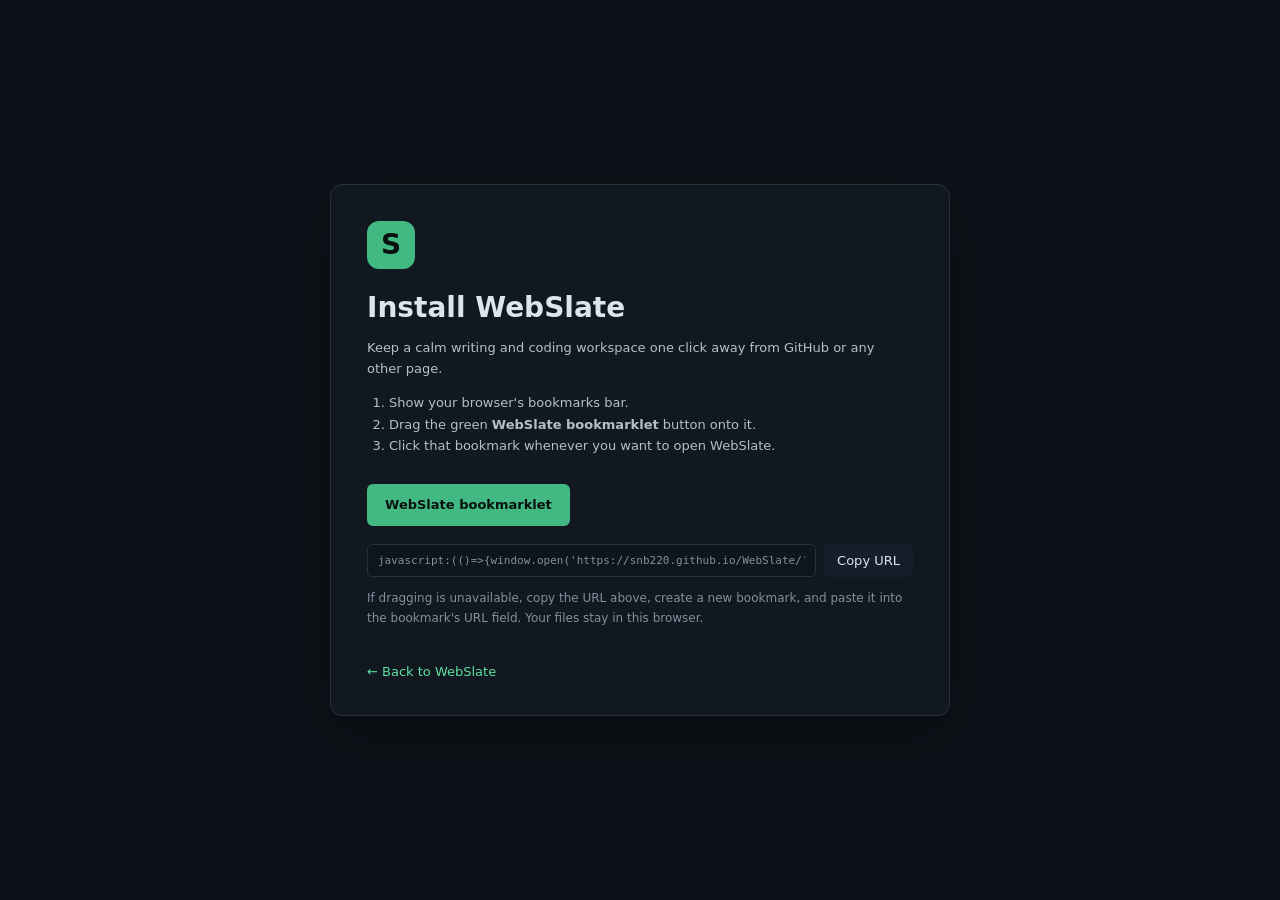
==== bookmarklet.html @ 94cdaa95 "mp" ====
<!doctype html>
<html lang="en">
  <head>
    <meta charset="UTF-8" />
    <meta name="viewport" content="width=device-width, initial-scale=1.0" />
    <meta name="description" content="Install the WebSlate bookmarklet." />
    <title>Install WebSlate bookmarklet</title>
    <link rel="stylesheet" href="styles.css" />
    <style>
      body { overflow: auto; }
      .install-page { min-height: 100vh; display: grid; place-items: center; padding: 32px 18px; }
      .install-card { width: min(620px, 100%); padding: 36px; border: 1px solid var(--border); border-radius: 12px; background: var(--panel); box-shadow: 0 20px 60px #00000033; }
      .install-mark { width: 48px; height: 48px; display: grid; place-items: center; margin-bottom: 22px; border-radius: 12px; color: #08110e; background: var(--accent); font-size: 28px; font-weight: 800; }
      .install-card h1 { margin: 0 0 10px; color: var(--text); font-size: 28px; }
      .install-card p, .install-card li { color: var(--soft); line-height: 1.65; }
      .install-card ol { padding-left: 22px; }
      .bookmarklet { display: inline-flex; align-items: center; justify-content: center; min-height: 42px; margin: 14px 0 8px; padding: 0 18px; border-radius: 6px; color: #08110e; background: var(--accent); font-weight: 700; text-decoration: none; }
      .bookmarklet:hover { background: var(--accent-bright); }
      .copy-row { display: flex; gap: 8px; margin-top: 10px; }
      .copy-row input { min-width: 0; flex: 1; padding: 9px 10px; border: 1px solid var(--border); border-radius: 5px; color: var(--muted); background: var(--editor); font: 11px Consolas, monospace; }
      .copy-row button { padding: 0 13px; border-radius: 5px; color: var(--text); background: var(--panel-raised); }
      .copy-row button:hover { background: #22313d; }
      .install-back { display: inline-block; margin-top: 24px; color: var(--accent-bright); text-decoration: none; }
      .install-note { color: var(--muted) !important; font-size: 12px; }
    </style>
  </head>
  <body>
    <main class="install-page">
      <section class="install-card">
        <div class="install-mark">S</div>
        <h1>Install WebSlate</h1>
        <p>Keep a calm writing and coding workspace one click away from GitHub or any other page.</p>
        <ol>
          <li>Show your browser's bookmarks bar.</li>
          <li>Drag the green <strong>WebSlate bookmarklet</strong> button onto it.</li>
          <li>Click that bookmark whenever you want to open WebSlate.</li>
        </ol>
        <a class="bookmarklet" id="bookmarklet" href="javascript:(()=>{window.open('https://snb220.github.io/WebSlate/','_blank','noopener');})();">WebSlate bookmarklet</a>
        <div class="copy-row">
          <input id="bookmarkletCode" readonly aria-label="Bookmarklet URL" />
          <button id="copyButton" type="button">Copy URL</button>
        </div>
        <p class="install-note">If dragging is unavailable, copy the URL above, create a new bookmark, and paste it into the bookmark's URL field. Your files stay in this browser.</p>
        <a class="install-back" href="index.html">← Back to WebSlate</a>
      </section>
    </main>
    <script>
      const bookmarklet = document.getElementById("bookmarklet");
      const code = bookmarklet.href;
      const codeInput = document.getElementById("bookmarkletCode");
      const copyButton = document.getElementById("copyButton");
      codeInput.value = code;
      copyButton.addEventListener("click", async () => {
        try {
          await navigator.clipboard.writeText(code);
          copyButton.textContent = "Copied";
          setTimeout(() => { copyButton.textContent = "Copy URL"; }, 1600);
        } catch (error) {
          codeInput.select();
          copyButton.textContent = "Select and copy";
        }
      });
    </script>
  </body>
</html>
---- styles.css ----
:root {
  --bg: #0d1117;
  --panel: #111820;
  --panel-raised: #161f29;
  --border: #26313d;
  --muted: #82909f;
  --text: #dce5ed;
  --soft: #b3c0cc;
  --accent: #42b883;
  --accent-bright: #5de0a4;
  --editor: #0f151c;
  --line: #66727f;
  --keyword: #cf8dfb;
  --string: #f0bd7c;
  --comment: #687783;
  --blue: #80bfff;
}

* { box-sizing: border-box; }
html, body { height: 100%; margin: 0; }
body { background: var(--bg); color: var(--text); font-family: "Segoe UI", Inter, system-ui, sans-serif; font-size: 13px; overflow: hidden; }
button { font: inherit; color: inherit; border: 0; cursor: pointer; }
.app-shell { height: 100vh; display: flex; flex-direction: column; }
.topbar { height: 52px; display: flex; align-items: center; padding: 0 17px; background: #10161d; border-bottom: 1px solid var(--border); }
.brand { display: flex; align-items: center; gap: 10px; width: 190px; }
.brand-mark { width: 25px; height: 25px; display: grid; place-items: center; color: #08110e; background: var(--accent); border-radius: 7px; font-weight: 800; font-size: 15px; }
.brand-copy { display: flex; flex-direction: column; gap: 1px; line-height: 1; }
.brand-copy > span { font-weight: 600; font-size: 15px; letter-spacing: .2px; }
.brand-copy small { color: #78958d; font-size: 9px; font-weight: 500; letter-spacing: .04em; }
.top-nav { height: 100%; display: flex; align-items: stretch; gap: 25px; }
.top-nav-item { background: none; color: var(--muted); position: relative; padding: 0 2px; }
.top-nav-link { display: flex; align-items: center; text-decoration: none; }
.top-nav-item.active { color: var(--text); }
.top-nav-item.active::after { content: ""; position: absolute; bottom: -1px; left: 0; right: 0; height: 2px; background: var(--accent); }
.top-actions { margin-left: auto; display: flex; align-items: center; gap: 6px; }
.icon-button, .plain-icon { background: transparent; color: var(--muted); display: grid; place-items: center; }
.icon-button { width: 30px; height: 30px; border-radius: 5px; }
.icon-button:hover, .plain-icon:hover { color: var(--text); background: #1b2732; }
svg { width: 17px; height: 17px; fill: none; stroke: currentColor; stroke-linecap: round; stroke-linejoin: round; stroke-width: 1.6; }
.avatar { width: 34px; height: 27px; display: grid; place-items: center; margin-left: 8px; border-radius: 14px; background: #234453; color: #9ce3cc; font-size: 10px; font-weight: 700; text-decoration: none; transition: .15s ease; }.avatar:hover { color: #d6fff0; background: #2d5963; }
.workspace { display: flex; min-height: 0; flex: 1; }
.activity-bar { width: 53px; flex: 0 0 53px; background: #0d131a; border-right: 1px solid var(--border); display: flex; flex-direction: column; align-items: center; padding: 11px 0; }
.activity-item { width: 43px; height: 43px; display: grid; place-items: center; background: transparent; color: #667482; border-left: 2px solid transparent; }
.activity-item svg { width: 20px; height: 20px; stroke-width: 1.4; }
.activity-item:hover { color: var(--text); }
.activity-item.active { color: var(--accent-bright); border-left-color: var(--accent); }
.activity-spacer { flex: 1; }
.sidebar { width: 242px; flex: 0 0 242px; background: var(--panel); border-right: 1px solid var(--border); display: flex; flex-direction: column; }
.sidebar-heading { height: 47px; padding: 0 13px 0 18px; display: flex; align-items: center; justify-content: space-between; text-transform: uppercase; letter-spacing: .08em; font-size: 10px; font-weight: 600; color: var(--soft); }
.sidebar-actions { display: flex; align-items: center; gap: 2px; }.collapse-button { font-size: 24px; font-weight: 300; }.sidebar-reopen { width: 25px; height: 34px; align-self: flex-start; margin-top: 47px; border: 1px solid var(--border); border-left: 0; border-radius: 0 5px 5px 0; color: var(--muted); background: var(--panel); font-size: 24px; line-height: 1; }.sidebar-reopen:hover { color: var(--text); background: #1b2933; }
.plain-icon { width: 24px; height: 24px; font-size: 19px; line-height: 1; border-radius: 4px; }
.new-file-control { position: relative; }
.new-file-menu { position: absolute; z-index: 5; top: 31px; right: 0; width: 220px; padding: 7px; border: 1px solid #34424e; border-radius: 6px; background: #18232d; box-shadow: 0 12px 30px #00000066; text-transform: none; letter-spacing: normal; }
.new-file-title { padding: 5px 8px 8px; color: #8b9aa7; font-size: 10px; text-transform: uppercase; letter-spacing: .08em; }
.new-file-name-label { display: block; padding: 0 8px 4px; color: #8b9aa7; font-size: 10px; }
.new-file-name { width: 100%; height: 28px; margin-bottom: 6px; padding: 3px 7px; border: 1px solid #40515e; border-radius: 3px; outline: 0; color: var(--text); background: #0e161d; font: 12px inherit; }
.new-file-name:focus { border-color: var(--accent); }
.file-type-option { width: 100%; height: 30px; display: flex; align-items: center; gap: 8px; padding: 0 8px; border-radius: 4px; color: #c2ced7; background: transparent; text-align: left; }
.file-type-option:hover { color: var(--text); background: #22313d; }
.file-type-option span:last-child { margin-left: auto; color: #738391; font-size: 11px; }
.custom-extension { display: flex; align-items: center; gap: 6px; margin-top: 6px; padding: 7px 5px 2px; border-top: 1px solid #2b3945; }
.custom-extension-label { color: #9eacb8; font-size: 11px; }
#customExtension { width: 47px; height: 24px; padding: 2px 5px; border: 1px solid #40515e; border-radius: 3px; outline: 0; color: var(--text); background: #0e161d; font: 11px inherit; }
#customExtension:focus { border-color: var(--accent); }
#createCustomFile { height: 24px; padding: 0 7px; border-radius: 3px; color: #09140f; background: var(--accent); font-size: 11px; font-weight: 600; }
#createCustomFile:hover { background: var(--accent-bright); }
.workspace-name { padding: 11px 18px 8px; color: #7f8e9d; font-size: 10px; font-weight: 700; letter-spacing: .08em; }
.file-tree { padding: 3px 7px; }
.file-item { display: flex; align-items: center; width: 100%; height: 31px; padding: 0 10px; gap: 9px; border-radius: 4px; color: #aebac5; background: transparent; text-align: left; }
.file-item:hover { background: #1a2631; color: var(--text); }
.file-item.active { background: #20352f; color: #dff8ed; }
.search-view { padding: 5px 12px; overflow: auto; }.search-label { display: block; padding: 8px 6px 7px; color: #8b9aa7; font-size: 10px; font-weight: 600; letter-spacing: .06em; text-transform: uppercase; }.search-input-wrap { display: flex; align-items: center; gap: 7px; height: 31px; padding: 0 8px; border: 1px solid #3b4d5a; border-radius: 4px; background: #0d151c; }.search-input-wrap:focus-within { border-color: var(--accent); }.search-input-wrap svg { width: 15px; height: 15px; color: #71818e; }.search-input-wrap input { min-width: 0; flex: 1; border: 0; outline: 0; color: var(--text); background: transparent; font: 12px inherit; }.search-summary { padding: 13px 3px 7px; color: #82919d; font-size: 10px; }.search-result { display: block; width: 100%; padding: 8px 7px; border-radius: 4px; color: #bdc9d1; background: transparent; text-align: left; }.search-result:hover { background: #1a2a32; }.search-result-file { display: flex; align-items: center; gap: 7px; color: #e0ebe8; font-size: 11px; font-weight: 600; }.search-result-count { margin-left: auto; color: #78958d; font-size: 10px; font-weight: 400; }.search-result-match { display: block; overflow: hidden; margin-top: 4px; color: #84949f; font: 10px/1.4 Consolas, monospace; text-overflow: ellipsis; white-space: nowrap; }.search-result-match mark { padding: 1px 2px; border-radius: 2px; color: #e5fff4; background: #2c6d5a; }
.file-icon { width: 14px; text-align: center; font-size: 11px; font-weight: 700; }
.file-name { overflow: hidden; text-overflow: ellipsis; white-space: nowrap; }
.file-icon.markdown { color: #70b7ff; }.file-icon.javascript { color: #f0ce69; }.file-icon.css { color: #e28bff; }.file-icon.text { color: #9faab6; }
.sidebar-footer { margin-top: auto; display: flex; align-items: center; gap: 8px; height: 42px; padding: 0 17px; color: #6f7d8a; border-top: 1px solid var(--border); font-size: 11px; }
.sync-dot { width: 7px; height: 7px; background: var(--accent); border-radius: 50%; box-shadow: 0 0 8px #42b88399; }
.editor-area { display: flex; flex-direction: column; flex: 1; min-width: 0; background: var(--editor); }
.tabs { display: flex; height: 40px; background: #111820; border-bottom: 1px solid var(--border); overflow-x: auto; }
.tab { min-width: 135px; max-width: 190px; display: flex; align-items: center; gap: 9px; padding: 0 14px; border-right: 1px solid var(--border); color: var(--muted); background: #111820; position: relative; }
.tab.active { color: var(--text); background: var(--editor); }.tab.active::after { content: ""; position: absolute; bottom: -1px; left: 0; right: 0; height: 1px; background: var(--accent); }
.tab .close { margin-left: auto; color: #788694; font-size: 15px; }.tab .close:hover { color: white; }
.editor-toolbar { height: 40px; display: flex; align-items: center; justify-content: space-between; padding: 0 19px; border-bottom: 1px solid #1d2732; color: #788795; }
.breadcrumbs { font-size: 11px; }.breadcrumbs strong { color: #bbc8d3; font-weight: 500; }.breadcrumbs span { margin: 0 7px; color: #53616d; }
.editor-actions { display: flex; gap: 9px; }.toolbar-button, .download-button { display: inline-flex; align-items: center; gap: 7px; height: 27px; padding: 0 10px; border: 1px solid transparent; border-radius: 4px; background: transparent; color: #8796a4; font-size: 11px; }
.toolbar-button:hover { background: #1a2630; color: var(--text); }.download-button { color: #09140f; background: var(--accent); font-weight: 600; }.download-button:hover { background: var(--accent-bright); }.download-button svg { width: 14px; height: 14px; stroke-width: 2; }
.preview-dot { width: 6px; height: 6px; border-radius: 50%; background: #667583; }.preview-dot.on { background: var(--accent); }
.editor-wrap { min-height: 0; flex: 1; display: flex; overflow: hidden; }
.editor-pane { width: 100%; min-width: 0; display: flex; padding-top: 14px; overflow: auto; }
.line-numbers { width: 54px; flex: 0 0 54px; color: #465460; text-align: right; padding-right: 17px; user-select: none; font: 13px/24px "Cascadia Code", Consolas, monospace; }
.editor { color: var(--text); }
#editor { min-width: 0; flex: 1; height: 100%; resize: none; padding: 0 24px 30px 4px; overflow: auto; border: 0; outline: 0; color: #c4d0d9; background: transparent; font: 13px/24px "Cascadia Code", Consolas, monospace; tab-size: 2; white-space: pre; }
#editor::selection { background: #285b50; }.markdown-preview { width: min(850px, 100%); overflow: auto; padding: 44px 8vw; color: #cad5dd; line-height: 1.75; font-size: 15px; }.markdown-preview h1 { color: #f1f6f8; font-size: 31px; letter-spacing: -.03em; margin: 0 0 7px; }.markdown-preview h2 { color: #e5edf2; font-size: 20px; margin: 31px 0 7px; }.markdown-preview h3 { color: var(--accent-bright); font-size: 15px; margin-top: 23px; }.markdown-preview p { margin: 9px 0 16px; }.markdown-preview strong { color: #f1f6f8; }.markdown-preview code { color: #e8b1ff; background: #18212a; border-radius: 3px; padding: 2px 5px; font-family: Consolas, monospace; font-size: .88em; }.markdown-preview pre { background: #0b1015; padding: 17px; border: 1px solid #26323c; border-radius: 6px; overflow: auto; color: #e5c08d; }.markdown-preview blockquote { border-left: 3px solid var(--accent); margin: 20px 0; padding-left: 15px; color: #9baab5; }.markdown-preview a { color: var(--blue); }.markdown-preview ul { padding-left: 23px; }
.hidden { display: none; }
.statusbar { height: 24px; display: flex; align-items: center; justify-content: space-between; padding: 0 13px; color: #9eacb8; background: #173d35; font-size: 10px; }
.status-left, .status-right { display: flex; align-items: center; gap: 16px; }.status-branch { color: #d2eee3; }
.toast { position: fixed; bottom: 38px; left: 50%; padding: 9px 14px; transform: translate(-50%, 15px); border: 1px solid #385248; border-radius: 5px; color: #d7f6e8; background: #19352e; opacity: 0; pointer-events: none; transition: .2s ease; font-size: 12px; }.toast.show { opacity: 1; transform: translate(-50%, 0); }
.modal-backdrop { position: fixed; inset: 0; z-index: 10; display: grid; place-items: center; background: #05080bcc; }
.modal-backdrop.hidden { display: none; }
.close-modal { width: min(430px, calc(100vw - 32px)); padding: 23px; border: 1px solid #34414d; border-radius: 8px; background: #17212b; box-shadow: 0 18px 60px #00000080; }
.close-modal h2 { margin: 0 0 9px; color: #edf3f7; font-size: 17px; font-weight: 600; }
.close-modal p { margin: 0; color: #aebbc6; line-height: 1.5; }
.download-name-label { display: block; margin-top: 18px; margin-bottom: 6px; color: #9eacb8; font-size: 11px; }
.download-name-input { width: 100%; height: 32px; padding: 4px 8px; border: 1px solid #40515e; border-radius: 4px; outline: 0; color: var(--text); background: #0e161d; font: 13px inherit; }
.download-name-input:focus { border-color: var(--accent); }
.modal-actions { display: flex; justify-content: flex-end; gap: 8px; margin-top: 23px; }
.modal-button { padding: 8px 12px; border: 1px solid transparent; border-radius: 4px; font-size: 12px; }
.modal-button.secondary { color: #bbc7d0; background: transparent; border-color: #3a4753; }.modal-button.secondary:hover { background: #22303b; }
.modal-button.danger { color: #ffb7b7; background: #48272b; border-color: #704046; }.modal-button.danger:hover { background: #5c2d32; }
.modal-button.primary { color: #07130e; background: var(--accent); font-weight: 600; }.modal-button.primary:hover { background: var(--accent-bright); }
.rename-input { min-width: 0; flex: 1; height: 23px; padding: 2px 5px; border: 1px solid var(--accent); border-radius: 3px; outline: 0; color: var(--text); background: #0d151c; font: inherit; }
.about-modal { position: relative; width: min(500px, calc(100vw - 32px)); overflow: hidden; padding: 28px; border: 1px solid #344b48; border-radius: 12px; background: linear-gradient(145deg, #1a2a31, #14201f 65%, #172b27); box-shadow: 0 22px 70px #00000099; }
.about-close { position: absolute; top: 13px; right: 15px; width: 28px; height: 28px; border-radius: 5px; color: #8ea19f; background: transparent; font-size: 21px; line-height: 1; }.about-close:hover { color: white; background: #ffffff12; }
.about-hero { display: flex; align-items: center; gap: 13px; }.about-mark { width: 45px; height: 45px; display: grid; place-items: center; border-radius: 12px; color: #06110d; background: linear-gradient(135deg, var(--accent-bright), var(--accent)); font-size: 24px; font-weight: 800; box-shadow: 0 8px 24px #42b88344; }
.about-eyebrow { color: var(--accent-bright); font-size: 10px; font-weight: 700; letter-spacing: .12em; text-transform: uppercase; }.about-modal h2 { margin: 2px 0 0; color: #f1f7f5; font-size: 25px; letter-spacing: -.03em; }.about-byline { margin-top: 2px; color: #8fa9a2; font-size: 11px; letter-spacing: .06em; }.about-intro { max-width: 410px; margin: 22px 0 20px; color: #b5c8c4; font-size: 14px; line-height: 1.6; }
.about-features { display: grid; gap: 9px; }.about-feature { display: flex; gap: 12px; padding: 12px; border: 1px solid #ffffff0d; border-radius: 7px; background: #ffffff08; }.about-feature > span { width: 20px; color: var(--accent-bright); font-size: 17px; text-align: center; }.about-feature strong { display: block; margin-bottom: 2px; color: #e8f3ef; font-size: 12px; }.about-feature small { color: #9eb2ae; font-size: 11px; line-height: 1.4; }
.about-footer { display: flex; align-items: center; justify-content: space-between; gap: 12px; margin-top: 23px; padding-top: 17px; border-top: 1px solid #ffffff14; color: #819793; font-size: 10px; }.about-footer a { color: var(--accent-bright); font-size: 11px; font-weight: 600; text-decoration: none; }.about-footer a:hover { color: white; }.about-footer a span { margin-left: 3px; }
@media (max-width: 700px) { .sidebar { width: 190px; flex-basis: 190px; }.brand { width: 130px; }.top-nav { display: none; }.editor-toolbar { padding: 0 10px; }.breadcrumbs { display: none; }.markdown-preview { padding: 30px 24px; } }
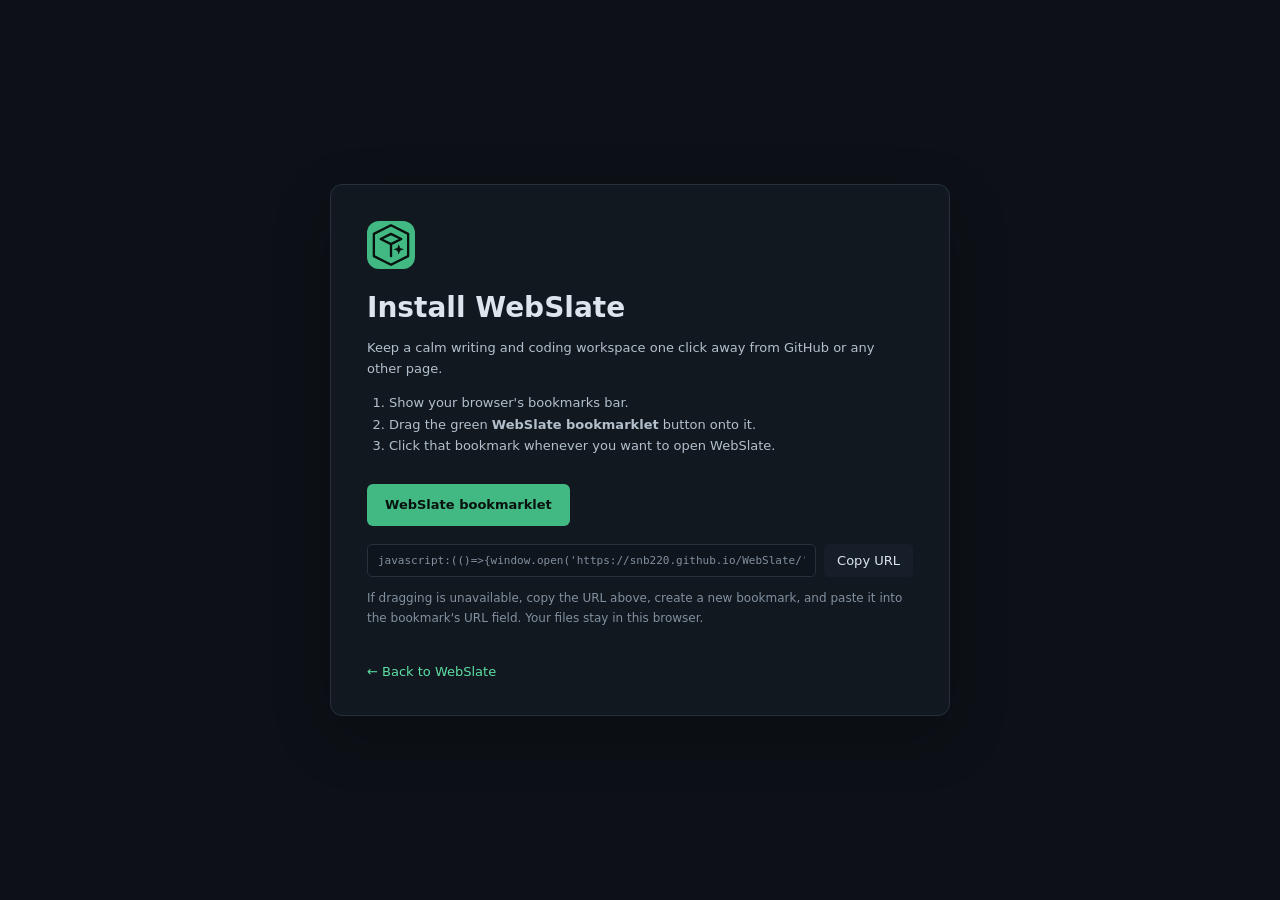
==== commit 4b0bda1e: "Add WebSlate branding style" ====
--- a/bookmarklet.html
+++ b/bookmarklet.html
@@ -27,7 +27,13 @@
   <body>
     <main class="install-page">
       <section class="install-card">
-        <div class="install-mark">S</div>
+        <div class="install-mark" aria-hidden="true">
+          <svg viewBox="0 0 28 28">
+            <path class="logo-tile" d="M14 2.5 24 7.5v13L14 25.5 4 20.5v-13l10-5Z"></path>
+            <path class="logo-fold" d="m8 10.5 6-3 6 3-6 3-6-3Zm6 3v7"></path>
+            <path class="logo-spark" d="m18.5 13.5.8 2.2 2.2.8-2.2.8-.8 2.2-.8-2.2-2.2-.8 2.2-.8.8-2.2Z"></path>
+          </svg>
+        </div>
         <h1>Install WebSlate</h1>
         <p>Keep a calm writing and coding workspace one click away from GitHub or any other page.</p>
         <ol>
--- a/styles.css
+++ b/styles.css
@@ -14,16 +14,106 @@
   --string: #f0bd7c;
   --comment: #687783;
   --blue: #80bfff;
+  --shadow: #00000080;
 }
 
 * { box-sizing: border-box; }
 html, body { height: 100%; margin: 0; }
 body { background: var(--bg); color: var(--text); font-family: "Segoe UI", Inter, system-ui, sans-serif; font-size: 13px; overflow: hidden; }
+body, button, input, textarea { transition: background-color .2s ease, color .2s ease, border-color .2s ease; }
+.skip-link { position: fixed; z-index: 20; top: 8px; left: 8px; padding: 8px 12px; transform: translateY(-150%); border-radius: 4px; color: #07130e; background: var(--accent); font-weight: 600; text-decoration: none; }
+.skip-link:focus { transform: translateY(0); }
+:focus-visible { outline: 2px solid var(--accent-bright); outline-offset: 2px; }
+button, a, input, textarea { -webkit-tap-highlight-color: transparent; }
+body[data-theme="light"] {
+  --bg: #eef3f5;
+  --panel: #ffffff;
+  --panel-raised: #f2f6f7;
+  --border: #d5e0e4;
+  --muted: #61717c;
+  --text: #17242c;
+  --soft: #53636e;
+  --editor: #fbfcfd;
+  --line: #8798a2;
+  --blue: #1670b8;
+  --shadow: #1c354120;
+}
+body[data-theme="light"] .markdown-preview h1,
+body[data-theme="light"] .markdown-preview h2,
+body[data-theme="light"] .markdown-preview h3,
+body[data-theme="light"] .markdown-preview strong,
+body[data-theme="light"] .close-modal h2 { color: var(--text); }
+body[data-theme="light"] .markdown-preview { color: var(--text); }
+body[data-theme="light"] .markdown-preview p,
+body[data-theme="light"] .markdown-preview li,
+body[data-theme="light"] .markdown-preview td { color: var(--soft); }
+body[data-theme="light"] .markdown-preview blockquote { color: #5d707b; }
+body[data-theme="light"] .markdown-preview code { color: #8a2bb2; background: #edf0f5; }
+body[data-theme="light"] .markdown-preview pre { color: #f0c98d; background: #10161d; border-color: #26313d; }
+body[data-theme="light"] .markdown-preview th { color: var(--text); background: #e7eef0; }
+body[data-theme="light"] .markdown-preview td { background: #ffffff; }
+body[data-theme="light"] .markdown-preview tr:nth-child(even) td { background: #f3f7f8; }
+body[data-theme="light"] .markdown-preview del { color: #71818b; }
+body[data-theme="light"] .markdown-preview hr { border-color: var(--border); }
+body[data-theme="light"] .markdown-preview .task-item input { accent-color: var(--accent); }
+body[data-theme="light"] .close-modal p { color: #53636e; }
+body[data-theme="light"] .download-name-label { color: #53636e; }
+body[data-theme="light"] .modal-button.secondary {
+  color: #43545e;
+  border-color: #53636e;
+}
+body[data-theme="light"] .modal-button.secondary:hover { background: #e5edf0; }
+body[data-theme="light"] .about-modal { border-color: #c7ddd5; background: linear-gradient(145deg, #f1fbf7, #e5f4ee 65%, #edf8f3); }
+body[data-theme="light"] .about-modal h2 { color: var(--text); }
+body[data-theme="light"] .about-intro { color: var(--soft); }
+body[data-theme="light"] .about-feature { border-color: #cfe4db; background: #ffffff99; }
+body[data-theme="light"] .about-feature strong { color: var(--text); }
+body[data-theme="light"] .about-feature small { color: var(--soft); }
+body[data-theme="light"] .about-footer { border-color: #cfe4db; color: var(--muted); }
+body[data-theme="light"] .icon-button:hover,
+body[data-theme="light"] .plain-icon:hover,
+body[data-theme="light"] .toolbar-button:hover,
+body[data-theme="light"] .sidebar-reopen:hover {
+  color: var(--text);
+  background: #dfece8;
+}
+body[data-theme="light"] .sidebar .plain-icon,
+body[data-theme="light"] .sidebar-reopen {
+  color: #60737d;
+  background: transparent;
+}
+body[data-theme="light"] .sidebar .plain-icon:hover,
+body[data-theme="light"] .sidebar-reopen:hover {
+  color: var(--text);
+  background: #dfece8;
+}
+body[data-theme="light"] .sidebar .plain-icon:focus-visible,
+body[data-theme="light"] .sidebar-reopen:focus-visible {
+  outline: 2px solid var(--accent);
+  outline-offset: 1px;
+}
+body[data-theme="light"] .sidebar .collapse-button {
+  border-color: var(--border);
+  background: var(--panel);
+  box-shadow: 4px 0 12px var(--shadow);
+}
+body[data-theme="light"] .sidebar .collapse-button:hover {
+  border-color: var(--accent);
+  background: var(--panel-raised);
+  box-shadow: 5px 0 16px var(--shadow);
+}
+body[data-theme="light"] .activity-item:hover { color: var(--text); background: #f1f5f6; }
+body[data-theme="light"] .file-type-option:hover { color: var(--text); background: #e5edf0; }
+body[data-theme="light"] .download-button:hover { color: #09140f; background: var(--accent-bright); }
 button { font: inherit; color: inherit; border: 0; cursor: pointer; }
-.app-shell { height: 100vh; display: flex; flex-direction: column; }
-.topbar { height: 52px; display: flex; align-items: center; padding: 0 17px; background: #10161d; border-bottom: 1px solid var(--border); }
+.app-shell { height: 100vh; height: 100dvh; display: flex; flex-direction: column; }
+.topbar { height: 52px; display: flex; align-items: center; padding: 0 17px; background: var(--panel); border-bottom: 1px solid var(--border); }
 .brand { display: flex; align-items: center; gap: 10px; width: 190px; }
-.brand-mark { width: 25px; height: 25px; display: grid; place-items: center; color: #08110e; background: var(--accent); border-radius: 7px; font-weight: 800; font-size: 15px; }
+.brand-mark { width: 25px; height: 25px; display: grid; place-items: center; color: #08110e; background: linear-gradient(145deg, var(--accent-bright), var(--accent)); border-radius: 7px; box-shadow: 0 4px 12px #42b88338; }
+.brand-mark svg, .about-mark svg, .install-mark svg { width: 100%; height: 100%; }
+.logo-tile { fill: none; stroke: currentColor; stroke-width: 1.35; stroke-linejoin: round; }
+.logo-fold { fill: none; stroke: currentColor; stroke-width: 1.35; stroke-linecap: round; stroke-linejoin: round; }
+.logo-spark { fill: currentColor; stroke: none; }
 .brand-copy { display: flex; flex-direction: column; gap: 1px; line-height: 1; }
 .brand-copy > span { font-weight: 600; font-size: 15px; letter-spacing: .2px; }
 .brand-copy small { color: #78958d; font-size: 9px; font-weight: 500; letter-spacing: .04em; }
@@ -37,20 +127,21 @@
 .icon-button { width: 30px; height: 30px; border-radius: 5px; }
 .icon-button:hover, .plain-icon:hover { color: var(--text); background: #1b2732; }
 svg { width: 17px; height: 17px; fill: none; stroke: currentColor; stroke-linecap: round; stroke-linejoin: round; stroke-width: 1.6; }
-.avatar { width: 34px; height: 27px; display: grid; place-items: center; margin-left: 8px; border-radius: 14px; background: #234453; color: #9ce3cc; font-size: 10px; font-weight: 700; text-decoration: none; transition: .15s ease; }.avatar:hover { color: #d6fff0; background: #2d5963; }
+.avatar { width: auto; height: 30px; display: inline-flex; align-items: center; gap: 5px; margin-left: 8px; padding: 0 9px 0 5px; border: 1px solid #32606a; border-radius: 15px; background: #234453; color: #b8f1dc; font-size: 10px; font-weight: 700; letter-spacing: .03em; text-decoration: none; transition: .15s ease; }.avatar svg { width: 20px; height: 20px; }.avatar:hover { color: #e2fff4; border-color: #4a8c88; background: #2d5963; box-shadow: 0 4px 14px #42b88333; }
 .workspace { display: flex; min-height: 0; flex: 1; }
-.activity-bar { width: 53px; flex: 0 0 53px; background: #0d131a; border-right: 1px solid var(--border); display: flex; flex-direction: column; align-items: center; padding: 11px 0; }
+.activity-bar { width: 53px; flex: 0 0 53px; background: var(--panel); border-right: 1px solid var(--border); display: flex; flex-direction: column; align-items: center; padding: 11px 0; }
 .activity-item { width: 43px; height: 43px; display: grid; place-items: center; background: transparent; color: #667482; border-left: 2px solid transparent; }
 .activity-item svg { width: 20px; height: 20px; stroke-width: 1.4; }
 .activity-item:hover { color: var(--text); }
 .activity-item.active { color: var(--accent-bright); border-left-color: var(--accent); }
 .activity-spacer { flex: 1; }
-.sidebar { width: 242px; flex: 0 0 242px; background: var(--panel); border-right: 1px solid var(--border); display: flex; flex-direction: column; }
+.sidebar { position: relative; width: 242px; flex: 0 0 242px; background: var(--panel); border-right: 1px solid var(--border); display: flex; flex-direction: column; }
 .sidebar-heading { height: 47px; padding: 0 13px 0 18px; display: flex; align-items: center; justify-content: space-between; text-transform: uppercase; letter-spacing: .08em; font-size: 10px; font-weight: 600; color: var(--soft); }
-.sidebar-actions { display: flex; align-items: center; gap: 2px; }.collapse-button { font-size: 24px; font-weight: 300; }.sidebar-reopen { width: 25px; height: 34px; align-self: flex-start; margin-top: 47px; border: 1px solid var(--border); border-left: 0; border-radius: 0 5px 5px 0; color: var(--muted); background: var(--panel); font-size: 24px; line-height: 1; }.sidebar-reopen:hover { color: var(--text); background: #1b2933; }
-.plain-icon { width: 24px; height: 24px; font-size: 19px; line-height: 1; border-radius: 4px; }
+.sidebar-actions { display: flex; align-items: center; gap: 2px; }.collapse-button { position: absolute; z-index: 3; top: 50%; right: -16px; width: 30px; height: 62px; display: grid; place-items: center; padding: 0; transform: translateY(-50%); border: 1px solid var(--border); border-radius: 10px; box-shadow: 4px 0 12px var(--shadow); color: var(--muted); background: var(--panel); font-family: Arial, sans-serif; font-size: 23px; font-weight: 300; line-height: 1; text-align: center; transition: color .2s ease, background-color .2s ease, border-color .2s ease, box-shadow .2s ease; }.collapse-button:hover { color: var(--accent); background: var(--panel-raised); border-color: var(--accent); box-shadow: 5px 0 16px var(--shadow); }.sidebar-reopen { width: 25px; height: 34px; align-self: flex-start; margin-top: 47px; border: 1px solid var(--border); border-left: 0; border-radius: 0 5px 5px 0; color: var(--muted); background: var(--panel); font-size: 24px; line-height: 1; }.sidebar-reopen:hover { color: var(--text); background: #1b2933; }
+.plain-icon { width: 24px; height: 24px; font-family: Arial, sans-serif; font-size: 19px; line-height: 24px; border-radius: 4px; }
+.new-file-button { padding: 0; text-align: center; }
 .new-file-control { position: relative; }
-.new-file-menu { position: absolute; z-index: 5; top: 31px; right: 0; width: 220px; padding: 7px; border: 1px solid #34424e; border-radius: 6px; background: #18232d; box-shadow: 0 12px 30px #00000066; text-transform: none; letter-spacing: normal; }
+.new-file-menu { position: absolute; z-index: 5; top: 31px; right: 0; width: 220px; padding: 7px; border: 1px solid var(--border); border-radius: 6px; background: var(--panel-raised); box-shadow: 0 12px 30px var(--shadow); text-transform: none; letter-spacing: normal; }
 .new-file-title { padding: 5px 8px 8px; color: #8b9aa7; font-size: 10px; text-transform: uppercase; letter-spacing: .08em; }
 .new-file-name-label { display: block; padding: 0 8px 4px; color: #8b9aa7; font-size: 10px; }
 .new-file-name { width: 100%; height: 28px; margin-bottom: 6px; padding: 3px 7px; border: 1px solid #40515e; border-radius: 3px; outline: 0; color: var(--text); background: #0e161d; font: 12px inherit; }
@@ -73,35 +164,89 @@
 .file-icon { width: 14px; text-align: center; font-size: 11px; font-weight: 700; }
 .file-name { overflow: hidden; text-overflow: ellipsis; white-space: nowrap; }
 .file-icon.markdown { color: #70b7ff; }.file-icon.javascript { color: #f0ce69; }.file-icon.css { color: #e28bff; }.file-icon.text { color: #9faab6; }
+body[data-theme="light"] .file-item.active {
+  color: #16352b !important;
+  background: #d9f2e7 !important;
+}
+body[data-theme="light"] .file-item:hover {
+  color: var(--text);
+  background: #eef6f3;
+}
 .sidebar-footer { margin-top: auto; display: flex; align-items: center; gap: 8px; height: 42px; padding: 0 17px; color: #6f7d8a; border-top: 1px solid var(--border); font-size: 11px; }
+.sidebar-footer.unsaved { color: #b68750; }
+.sidebar-footer.unsaved .sync-dot { background: #d99a4e; box-shadow: 0 0 8px #d99a4e99; }
 .sync-dot { width: 7px; height: 7px; background: var(--accent); border-radius: 50%; box-shadow: 0 0 8px #42b88399; }
-.editor-area { display: flex; flex-direction: column; flex: 1; min-width: 0; background: var(--editor); }
-.tabs { display: flex; height: 40px; background: #111820; border-bottom: 1px solid var(--border); overflow-x: auto; }
-.tab { min-width: 135px; max-width: 190px; display: flex; align-items: center; gap: 9px; padding: 0 14px; border-right: 1px solid var(--border); color: var(--muted); background: #111820; position: relative; }
+.editor-area { display: flex; flex-direction: column; flex: 1; min-width: 0; min-height: 0; background: var(--editor); }
+.tabs { display: flex; height: 40px; background: var(--panel); border-bottom: 1px solid var(--border); overflow-x: auto; scrollbar-width: thin; }
+.tab { min-width: 135px; max-width: 190px; display: flex; align-items: center; gap: 9px; padding: 0 14px; border-right: 1px solid var(--border); color: var(--muted); background: var(--panel); position: relative; }
+.tab-unsaved { margin-left: auto; color: var(--accent); font-size: 9px; line-height: 1; }
+.tab-unsaved + .close { margin-left: 0; }
 .tab.active { color: var(--text); background: var(--editor); }.tab.active::after { content: ""; position: absolute; bottom: -1px; left: 0; right: 0; height: 1px; background: var(--accent); }
+body[data-theme="light"] .tab.active { color: var(--text); background: var(--editor); }
 .tab .close { margin-left: auto; color: #788694; font-size: 15px; }.tab .close:hover { color: white; }
-.editor-toolbar { height: 40px; display: flex; align-items: center; justify-content: space-between; padding: 0 19px; border-bottom: 1px solid #1d2732; color: #788795; }
+.editor-toolbar { height: 40px; display: flex; align-items: center; justify-content: space-between; padding: 0 19px; border-bottom: 1px solid var(--border); color: var(--muted); }
 .breadcrumbs { font-size: 11px; }.breadcrumbs strong { color: #bbc8d3; font-weight: 500; }.breadcrumbs span { margin: 0 7px; color: #53616d; }
 .editor-actions { display: flex; gap: 9px; }.toolbar-button, .download-button { display: inline-flex; align-items: center; gap: 7px; height: 27px; padding: 0 10px; border: 1px solid transparent; border-radius: 4px; background: transparent; color: #8796a4; font-size: 11px; }
 .toolbar-button:hover { background: #1a2630; color: var(--text); }.download-button { color: #09140f; background: var(--accent); font-weight: 600; }.download-button:hover { background: var(--accent-bright); }.download-button svg { width: 14px; height: 14px; stroke-width: 2; }
+.history-button { padding: 0 7px; font-size: 16px; line-height: 1; }.history-button span { font-size: 11px; }.history-button:disabled { cursor: not-allowed; color: #44515c; opacity: .7; }.history-button:disabled:hover { color: #44515c; background: transparent; }
 .preview-dot { width: 6px; height: 6px; border-radius: 50%; background: #667583; }.preview-dot.on { background: var(--accent); }
 .editor-wrap { min-height: 0; flex: 1; display: flex; overflow: hidden; }
 .editor-pane { width: 100%; min-width: 0; display: flex; padding-top: 14px; overflow: auto; }
-.line-numbers { width: 54px; flex: 0 0 54px; color: #465460; text-align: right; padding-right: 17px; user-select: none; font: 13px/24px "Cascadia Code", Consolas, monospace; }
+.editor-wrap.split-mode .editor-pane,
+.editor-wrap.split-mode .markdown-preview { width: 50%; }
+.editor-wrap.split-mode .editor-pane { border-right: 1px solid var(--border); }
+.editor-wrap.split-mode .markdown-preview { display: block; padding: 28px 4vw; }
+.line-numbers { width: 54px; flex: 0 0 54px; height: 100%; overflow: auto; scrollbar-width: none; color: #465460; text-align: right; padding-right: 17px; user-select: none; pointer-events: none; font: 13px/24px "Cascadia Code", Consolas, monospace; }
+.line-numbers::-webkit-scrollbar { display: none; }
 .editor { color: var(--text); }
-#editor { min-width: 0; flex: 1; height: 100%; resize: none; padding: 0 24px 30px 4px; overflow: auto; border: 0; outline: 0; color: #c4d0d9; background: transparent; font: 13px/24px "Cascadia Code", Consolas, monospace; tab-size: 2; white-space: pre; }
-#editor::selection { background: #285b50; }.markdown-preview { width: min(850px, 100%); overflow: auto; padding: 44px 8vw; color: #cad5dd; line-height: 1.75; font-size: 15px; }.markdown-preview h1 { color: #f1f6f8; font-size: 31px; letter-spacing: -.03em; margin: 0 0 7px; }.markdown-preview h2 { color: #e5edf2; font-size: 20px; margin: 31px 0 7px; }.markdown-preview h3 { color: var(--accent-bright); font-size: 15px; margin-top: 23px; }.markdown-preview p { margin: 9px 0 16px; }.markdown-preview strong { color: #f1f6f8; }.markdown-preview code { color: #e8b1ff; background: #18212a; border-radius: 3px; padding: 2px 5px; font-family: Consolas, monospace; font-size: .88em; }.markdown-preview pre { background: #0b1015; padding: 17px; border: 1px solid #26323c; border-radius: 6px; overflow: auto; color: #e5c08d; }.markdown-preview blockquote { border-left: 3px solid var(--accent); margin: 20px 0; padding-left: 15px; color: #9baab5; }.markdown-preview a { color: var(--blue); }.markdown-preview ul { padding-left: 23px; }
+#editor { min-width: 0; flex: 1; height: 100%; resize: none; padding: 0 24px 30px 4px; overflow: auto; border: 0; outline: 0; color: var(--text); background: transparent; font: 13px/24px "Cascadia Code", Consolas, monospace; tab-size: 2; white-space: pre; }
+#editor::selection { background: #285b50; }.markdown-preview { width: min(850px, 100%); overflow: auto; padding: 44px 8vw; color: #cad5dd; line-height: 1.75; font-size: 15px; }.markdown-preview h1 { color: #f1f6f8; font-size: 31px; letter-spacing: -.03em; margin: 0 0 7px; }.markdown-preview h2 { color: #e5edf2; font-size: 20px; margin: 31px 0 7px; }.markdown-preview h3 { color: var(--accent-bright); font-size: 15px; margin-top: 23px; }.markdown-preview p { margin: 9px 0 16px; }.markdown-preview strong { color: #f1f6f8; }.markdown-preview code { color: #e8b1ff; background: #18212a; border-radius: 3px; padding: 2px 5px; font-family: Consolas, monospace; font-size: .88em; }.markdown-preview pre { position: relative; margin: 18px 0; padding: 34px 17px 17px; background: #0b1015; border: 1px solid #26323c; border-radius: 6px; overflow: auto; color: #e5c08d; }.markdown-preview pre code { padding: 0; background: transparent; color: inherit; }.markdown-preview .code-copy { position: absolute; top: 7px; right: 7px; padding: 4px 8px; border: 1px solid #354450; border-radius: 4px; color: #aebdc8; background: #18232c; font: 10px inherit; cursor: pointer; }.markdown-preview .code-copy:hover { color: var(--text); border-color: var(--accent); }.markdown-preview .code-language { position: absolute; top: 9px; left: 17px; color: #71818e; font: 10px Consolas, monospace; text-transform: uppercase; }.markdown-preview blockquote { border-left: 3px solid var(--accent); margin: 20px 0; padding-left: 15px; color: #9baab5; }.markdown-preview a { color: var(--blue); }.markdown-preview ul { padding-left: 23px; }.markdown-preview .toc { margin: 18px 0 24px; padding: 14px 18px; border: 1px solid var(--border); border-radius: 6px; background: var(--panel-raised); }.markdown-preview .toc-title { margin: 0 0 7px; color: var(--text); font-weight: 600; }.markdown-preview .toc ul { margin: 0; }.markdown-preview .toc a { text-decoration: none; }.markdown-preview .footnotes { margin-top: 32px; padding-top: 16px; border-top: 1px solid var(--border); font-size: 13px; }.markdown-preview .footnote-ref { font-size: .75em; vertical-align: super; }.markdown-preview .footnote-backref { margin-left: 5px; text-decoration: none; }
+.markdown-preview .code-keyword { color: #cf8dfb; }.markdown-preview .code-string { color: #f0bd7c; }.markdown-preview .code-comment { color: #687783; }
+.markdown-preview table { width: 100%; margin: 20px 0; border-collapse: collapse; border: 1px solid var(--border); text-align: left; font-size: 13px; }.markdown-preview th, .markdown-preview td { padding: 9px 12px; border: 1px solid var(--border); }.markdown-preview th { color: var(--text); background: var(--panel-raised); font-weight: 600; }.markdown-preview td { color: var(--soft); background: #101820; }.markdown-preview tr:nth-child(even) td { background: #131d25; }
+.markdown-preview hr { margin: 25px 0; border: 0; border-top: 1px solid var(--border); }.markdown-preview ol { padding-left: 25px; }.markdown-preview del { color: var(--muted); }.markdown-preview img { max-width: 100%; height: auto; border-radius: 5px; }.markdown-preview .task-item { list-style: none; margin-left: -23px; }.markdown-preview .task-item input { margin-right: 8px; accent-color: var(--accent); }
 .hidden { display: none; }
+@media (prefers-contrast: more) {
+  :root {
+    --bg: #000;
+    --panel: #080808;
+    --panel-raised: #181818;
+    --border: #fff;
+    --muted: #ddd;
+    --text: #fff;
+    --soft: #eee;
+    --editor: #000;
+    --line: #fff;
+    --blue: #70c7ff;
+    --shadow: #000;
+  }
+  body[data-theme="light"] {
+    --bg: #fff;
+    --panel: #fff;
+    --panel-raised: #eee;
+    --border: #000;
+    --muted: #333;
+    --text: #000;
+    --soft: #222;
+    --editor: #fff;
+    --line: #333;
+    --blue: #005a9c;
+    --shadow: #00000066;
+  }
+  button, a, input, textarea { outline-color: currentColor; }
+  .activity-item, .file-item, .tab, .toolbar-button, .icon-button, .plain-icon { border-color: var(--border); }
+  .file-item.active, .tab.active { outline: 2px solid var(--accent); }
+  .markdown-preview pre, .markdown-preview .toc, .close-modal, .about-modal { border-width: 2px; }
+}
 .statusbar { height: 24px; display: flex; align-items: center; justify-content: space-between; padding: 0 13px; color: #9eacb8; background: #173d35; font-size: 10px; }
 .status-left, .status-right { display: flex; align-items: center; gap: 16px; }.status-branch { color: #d2eee3; }
 .toast { position: fixed; bottom: 38px; left: 50%; padding: 9px 14px; transform: translate(-50%, 15px); border: 1px solid #385248; border-radius: 5px; color: #d7f6e8; background: #19352e; opacity: 0; pointer-events: none; transition: .2s ease; font-size: 12px; }.toast.show { opacity: 1; transform: translate(-50%, 0); }
 .modal-backdrop { position: fixed; inset: 0; z-index: 10; display: grid; place-items: center; background: #05080bcc; }
 .modal-backdrop.hidden { display: none; }
-.close-modal { width: min(430px, calc(100vw - 32px)); padding: 23px; border: 1px solid #34414d; border-radius: 8px; background: #17212b; box-shadow: 0 18px 60px #00000080; }
-.close-modal h2 { margin: 0 0 9px; color: #edf3f7; font-size: 17px; font-weight: 600; }
+.close-modal { width: min(430px, calc(100vw - 32px)); padding: 23px; border: 1px solid var(--border); border-radius: 8px; background: var(--panel); box-shadow: 0 18px 60px var(--shadow); }
+.close-modal h2 { margin: 0 0 9px; color: var(--text); font-size: 17px; font-weight: 600; }
 .close-modal p { margin: 0; color: #aebbc6; line-height: 1.5; }
 .download-name-label { display: block; margin-top: 18px; margin-bottom: 6px; color: #9eacb8; font-size: 11px; }
-.download-name-input { width: 100%; height: 32px; padding: 4px 8px; border: 1px solid #40515e; border-radius: 4px; outline: 0; color: var(--text); background: #0e161d; font: 13px inherit; }
+.download-name-input { width: 100%; height: 32px; padding: 4px 8px; border: 1px solid var(--border); border-radius: 4px; outline: 0; color: var(--text); background: var(--editor); font: 13px inherit; }
 .download-name-input:focus { border-color: var(--accent); }
 .modal-actions { display: flex; justify-content: flex-end; gap: 8px; margin-top: 23px; }
 .modal-button { padding: 8px 12px; border: 1px solid transparent; border-radius: 4px; font-size: 12px; }
@@ -111,8 +256,81 @@
 .rename-input { min-width: 0; flex: 1; height: 23px; padding: 2px 5px; border: 1px solid var(--accent); border-radius: 3px; outline: 0; color: var(--text); background: #0d151c; font: inherit; }
 .about-modal { position: relative; width: min(500px, calc(100vw - 32px)); overflow: hidden; padding: 28px; border: 1px solid #344b48; border-radius: 12px; background: linear-gradient(145deg, #1a2a31, #14201f 65%, #172b27); box-shadow: 0 22px 70px #00000099; }
 .about-close { position: absolute; top: 13px; right: 15px; width: 28px; height: 28px; border-radius: 5px; color: #8ea19f; background: transparent; font-size: 21px; line-height: 1; }.about-close:hover { color: white; background: #ffffff12; }
-.about-hero { display: flex; align-items: center; gap: 13px; }.about-mark { width: 45px; height: 45px; display: grid; place-items: center; border-radius: 12px; color: #06110d; background: linear-gradient(135deg, var(--accent-bright), var(--accent)); font-size: 24px; font-weight: 800; box-shadow: 0 8px 24px #42b88344; }
+.about-hero { display: flex; align-items: center; gap: 13px; }.about-mark { width: 45px; height: 45px; display: grid; place-items: center; border-radius: 12px; color: #06110d; background: linear-gradient(135deg, var(--accent-bright), var(--accent)); box-shadow: 0 8px 24px #42b88344; }
 .about-eyebrow { color: var(--accent-bright); font-size: 10px; font-weight: 700; letter-spacing: .12em; text-transform: uppercase; }.about-modal h2 { margin: 2px 0 0; color: #f1f7f5; font-size: 25px; letter-spacing: -.03em; }.about-byline { margin-top: 2px; color: #8fa9a2; font-size: 11px; letter-spacing: .06em; }.about-intro { max-width: 410px; margin: 22px 0 20px; color: #b5c8c4; font-size: 14px; line-height: 1.6; }
 .about-features { display: grid; gap: 9px; }.about-feature { display: flex; gap: 12px; padding: 12px; border: 1px solid #ffffff0d; border-radius: 7px; background: #ffffff08; }.about-feature > span { width: 20px; color: var(--accent-bright); font-size: 17px; text-align: center; }.about-feature strong { display: block; margin-bottom: 2px; color: #e8f3ef; font-size: 12px; }.about-feature small { color: #9eb2ae; font-size: 11px; line-height: 1.4; }
 .about-footer { display: flex; align-items: center; justify-content: space-between; gap: 12px; margin-top: 23px; padding-top: 17px; border-top: 1px solid #ffffff14; color: #819793; font-size: 10px; }.about-footer a { color: var(--accent-bright); font-size: 11px; font-weight: 600; text-decoration: none; }.about-footer a:hover { color: white; }.about-footer a span { margin-left: 3px; }
-@media (max-width: 700px) { .sidebar { width: 190px; flex-basis: 190px; }.brand { width: 130px; }.top-nav { display: none; }.editor-toolbar { padding: 0 10px; }.breadcrumbs { display: none; }.markdown-preview { padding: 30px 24px; } }
+@media (max-width: 700px) {
+  html, body { min-height: 100dvh; }
+  body { font-size: 12px; overscroll-behavior: none; }
+  .topbar { height: 56px; padding: 0 10px; }
+  .brand { width: auto; gap: 8px; }
+  .brand-mark { width: 30px; height: 30px; }
+  .brand-copy > span { font-size: 14px; }
+  .top-nav { display: none; }
+  .top-actions { gap: 2px; }
+  .icon-button { width: 36px; height: 36px; }
+  .avatar { margin-left: 2px; padding-right: 7px; }
+  .avatar svg { width: 19px; height: 19px; }
+  .activity-bar { width: 45px; flex-basis: 45px; padding-top: 8px; }
+  .activity-item { width: 39px; height: 42px; }
+  .sidebar { position: absolute; z-index: 4; top: 56px; bottom: 0; left: 45px; width: min(82vw, 280px); flex-basis: auto; box-shadow: 12px 0 30px var(--shadow); }
+  .sidebar.hidden { display: none; }
+  .sidebar-reopen { position: absolute; z-index: 3; left: 45px; margin-top: 47px; }
+  .editor-toolbar { height: 48px; padding: 0 10px; }
+  .editor-toolbar { min-width: 0; overflow: hidden; }
+  .breadcrumbs { min-width: 0; overflow: hidden; text-overflow: ellipsis; white-space: nowrap; }
+  .editor-actions { flex: 0 0 auto; max-width: 100%; gap: 4px; overflow-x: auto; scrollbar-width: none; }
+  .editor-actions::-webkit-scrollbar { display: none; }
+  .toolbar-button, .download-button { height: 34px; padding: 0 9px; }
+  .tabs { height: 42px; }
+  .tab { min-width: 125px; padding: 0 10px; }
+  .editor-wrap { overflow: hidden; overscroll-behavior: contain; }
+  .editor-wrap.split-mode { flex-direction: column; overflow-y: auto; }
+  .editor-wrap.split-mode .editor-pane,
+  .editor-wrap.split-mode .markdown-preview {
+    width: 100%;
+    min-height: 50%;
+    flex: 0 0 50%;
+  }
+  .editor-wrap.split-mode .editor-pane { border-right: 0; border-bottom: 1px solid var(--border); }
+  .editor-wrap.split-mode .markdown-preview { padding: 24px 18px; }
+  .editor-pane { min-height: 0; padding-top: 10px; overflow: visible; }
+  .line-numbers { width: 39px; flex-basis: 39px; padding-right: 10px; font-size: 12px; line-height: 23px; }
+  #editor { padding: 0 14px 24px 4px; font-size: 12px; line-height: 23px; touch-action: pan-x pan-y; overscroll-behavior: contain; -webkit-overflow-scrolling: touch; }
+  .markdown-preview { padding: 28px 18px; font-size: 14px; }
+  .markdown-preview h1 { font-size: 26px; }
+  .statusbar { height: 28px; padding: 0 8px; }
+  .status-left, .status-right { gap: 8px; }
+  .status-left span:not(.status-branch), .status-right span:nth-child(n+3) { display: none; }
+  .close-modal, .about-modal { width: min(100% - 24px, 500px); max-height: calc(100vh - 24px); overflow-y: auto; }
+  .about-modal { padding: 22px 18px; }
+  .about-intro { margin-top: 17px; font-size: 13px; }
+  .modal-actions { flex-wrap: wrap; }
+  .modal-button { flex: 1 1 auto; min-height: 38px; }
+}
+
+body[data-theme="light"] .new-file-name,
+body[data-theme="light"] #customExtension,
+body[data-theme="light"] .search-input-wrap,
+body[data-theme="light"] .download-name-input {
+  color: var(--text) !important;
+  background: #ffffff !important;
+  border-color: #b8cbd1;
+}
+body[data-theme="light"] .new-file-name::placeholder,
+body[data-theme="light"] #customExtension::placeholder,
+body[data-theme="light"] .search-input-wrap input::placeholder {
+  color: #71828c;
+}
+body[data-theme="light"] .new-file-title,
+body[data-theme="light"] .new-file-name-label,
+body[data-theme="light"] .custom-extension-label {
+  color: var(--muted);
+}
+body[data-theme="light"] .file-type-option {
+  color: var(--soft);
+}
+body[data-theme="light"] .file-type-option span:last-child {
+  color: var(--muted);
+}
